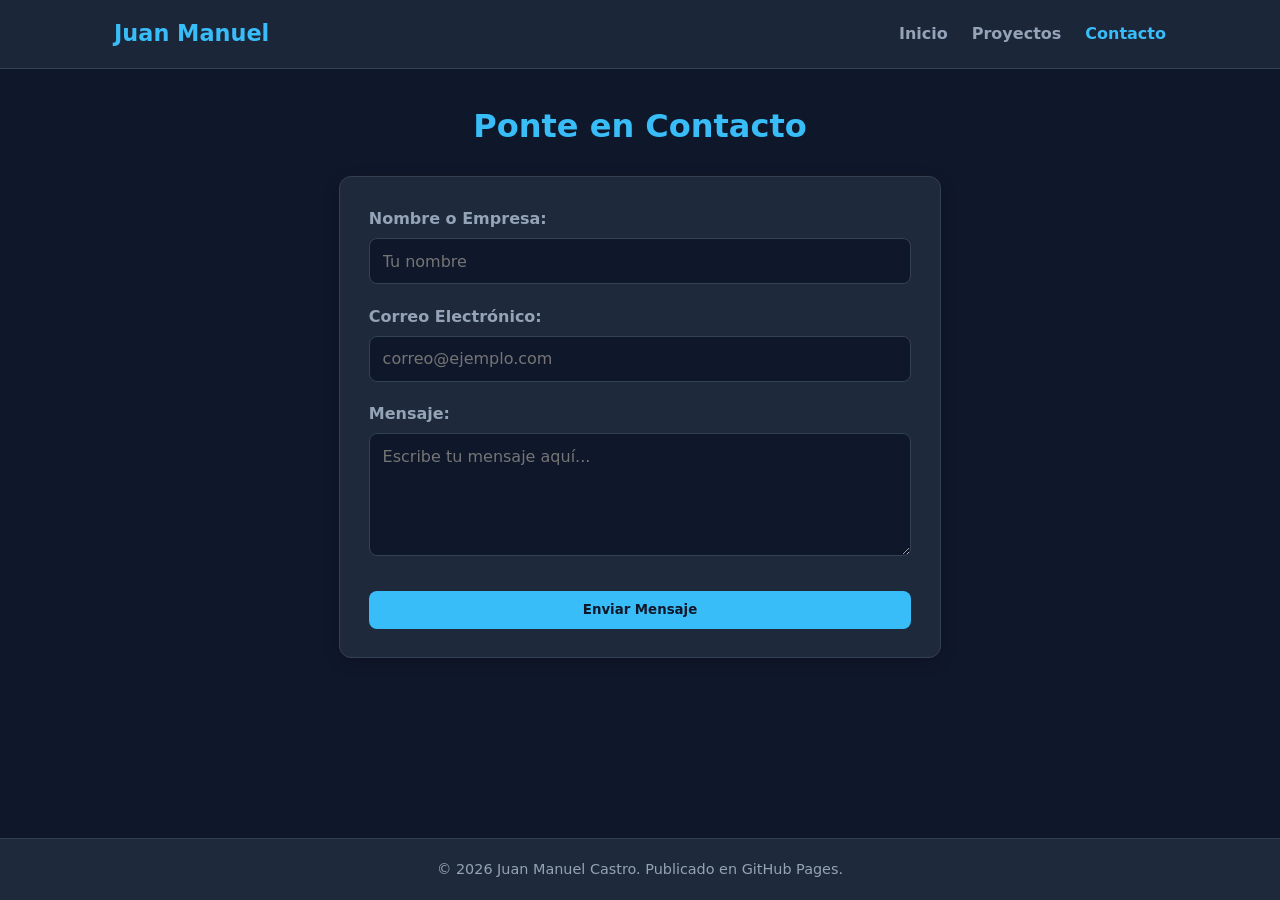
==== contacto.html @ 0cc773a2 "Completado proyecto responsive con 3 páginas y README" ====
<!DOCTYPE html>
<html lang="es">
<head>
    <meta charset="UTF-8">
    <meta name="viewport" content="width=device-width, initial-scale=1.0">
    <title>Contacto | Juan Manuel</title>
    <link rel="stylesheet" href="styles.css">
</head>
<body>
    <header>
        <nav class="navbar">
            <div class="logo">Juan Manuel</div>
            <ul class="nav-links">
                <li><a href="index.html">Inicio</a></li>
                <li><a href="proyectos.html">Proyectos</a></li>
                <li><a href="contacto.html" class="active">Contacto</a></li>
            </ul>
        </nav>
    </header>

    <main class="container" style="max-width: 650px;">
        <h1 class="page-title">Ponte en Contacto</h1>

        <div class="card">
            <form action="https://formspree.io/f/tu-formulario" method="POST" class="contact-form">
                <div class="form-group">
                    <label for="nombre">Nombre o Empresa:</label>
                    <input type="text" id="nombre" name="nombre" placeholder="Tu nombre" required>
                </div>

                <div class="form-group">
                    <label for="email">Correo Electrónico:</label>
                    <input type="email" id="email" name="email" placeholder="correo@ejemplo.com" required>
                </div>

                <div class="form-group">
                    <label for="mensaje">Mensaje:</label>
                    <textarea id="mensaje" name="mensaje" rows="5" placeholder="Escribe tu mensaje aquí..." required></textarea>
                </div>

                <button type="submit" class="btn">Enviar Mensaje</button>
            </form>
        </div>
    </main>

    <footer>
        <p>&copy; 2026 Juan Manuel Castro. Publicado en GitHub Pages.</p>
    </footer>
</body>
</html>
---- styles.css ----
/* Variables de color y fuentes */
:root {
    --bg-primary: #0f172a;
    --bg-card: #1e293b;
    --bg-card-hover: #334155;
    --accent: #38bdf8;
    --accent-hover: #0284c7;
    --text-primary: #f8fafc;
    --text-secondary: #94a3b8;
    --border-color: #334155;
    --radius: 12px;
}

* {
    margin: 0;
    padding: 0;
    box-sizing: border-box;
    font-family: 'Segoe UI', system-ui, -apple-system, sans-serif;
}

body {
    background-color: var(--bg-primary);
    color: var(--text-primary);
    display: flex;
    flex-direction: column;
    min-height: 100vh;
    line-height: 1.6;
}

/* Header & Navegación */
header {
    background-color: rgba(30, 41, 59, 0.9);
    backdrop-filter: blur(8px);
    position: sticky;
    top: 0;
    z-index: 100;
    border-bottom: 1px solid var(--border-color);
}

.navbar {
    display: flex;
    justify-content: space-between;
    align-items: center;
    max-width: 1100px;
    margin: 0 auto;
    padding: 1rem 1.5rem;
}

.logo {
    font-size: 1.4rem;
    font-weight: 700;
    color: var(--accent);
}

.nav-links {
    display: flex;
    list-style: none;
    gap: 1.5rem;
}

.nav-links a {
    color: var(--text-secondary);
    text-decoration: none;
    font-weight: 600;
    transition: color 0.3s ease;
}

.nav-links a:hover, .nav-links a.active {
    color: var(--accent);
}

/* Contenedor principal */
.container {
    max-width: 1100px;
    width: 100%;
    margin: 2rem auto;
    padding: 0 1.5rem;
    flex: 1;
}

.page-title {
    font-size: 2rem;
    margin-bottom: 1.5rem;
    color: var(--accent);
    text-align: center;
}

/* Componente Card */
.card {
    background-color: var(--bg-card);
    padding: 1.8rem;
    border-radius: var(--radius);
    border: 1px solid var(--border-color);
    box-shadow: 0 4px 15px rgba(0, 0, 0, 0.2);
    transition: transform 0.3s ease, border-color 0.3s ease;
}

.card:hover {
    border-color: var(--accent);
    transform: translateY(-3px);
}

.card h2 {
    color: var(--accent);
    margin-bottom: 1rem;
    font-size: 1.3rem;
}

/* Grid Layouts */
.grid-layout {
    display: grid;
    grid-template-columns: 1fr;
    gap: 1.5rem;
}

.cards-grid {
    display: grid;
    grid-template-columns: 1fr;
    gap: 1.5rem;
}

/* Perfil */
.profile-card {
    text-align: center;
}

.avatar {
    width: 130px;
    height: 130px;
    border-radius: 50%;
    margin-bottom: 1rem;
    border: 3px solid var(--accent);
    object-fit: cover;
}

.subtitle {
    color: var(--text-secondary);
    font-size: 1rem;
    margin-bottom: 1rem;
}

/* Badges / Etiquetas de habilidades */
.skills-tags {
    display: flex;
    flex-wrap: wrap;
    gap: 0.6rem;
}

.tag {
    background-color: rgba(56, 189, 248, 0.15);
    color: var(--accent);
    padding: 0.4rem 0.9rem;
    border-radius: 20px;
    font-size: 0.85rem;
    font-weight: 600;
    border: 1px solid rgba(56, 189, 248, 0.3);
}

/* Botones */
.btn {
    display: inline-block;
    padding: 0.7rem 1.4rem;
    background-color: var(--accent);
    color: #0f172a;
    font-weight: bold;
    border-radius: 8px;
    text-decoration: none;
    border: none;
    cursor: pointer;
    transition: background-color 0.3s ease;
    margin-top: 1rem;
}

.btn:hover {
    background-color: var(--accent-hover);
    color: #ffffff;
}

/* Formulario de Contacto */
.contact-form {
    display: flex;
    flex-direction: column;
    gap: 1.2rem;
}

.form-group {
    display: flex;
    flex-direction: column;
    gap: 0.4rem;
}

.form-group label {
    font-weight: 600;
    color: var(--text-secondary);
}

.form-group input,
.form-group textarea {
    padding: 0.8rem;
    border-radius: 8px;
    border: 1px solid var(--border-color);
    background-color: #0f172a;
    color: var(--text-primary);
    font-size: 1rem;
}

.form-group input:focus,
.form-group textarea:focus {
    outline: none;
    border-color: var(--accent);
}

/* Footer */
footer {
    background-color: var(--bg-card);
    text-align: center;
    padding: 1.2rem;
    border-top: 1px solid var(--border-color);
    color: var(--text-secondary);
    font-size: 0.9rem;
}

/* Media Queries para Pantallas Grandes (Tablets y Laptops) */
@media (min-width: 768px) {
    .grid-layout {
        grid-template-columns: 1fr 2fr;
    }

    .cards-grid {
        grid-template-columns: repeat(2, 1fr);
    }

    .profile-card {
        grid-row: span 2;
    }
}
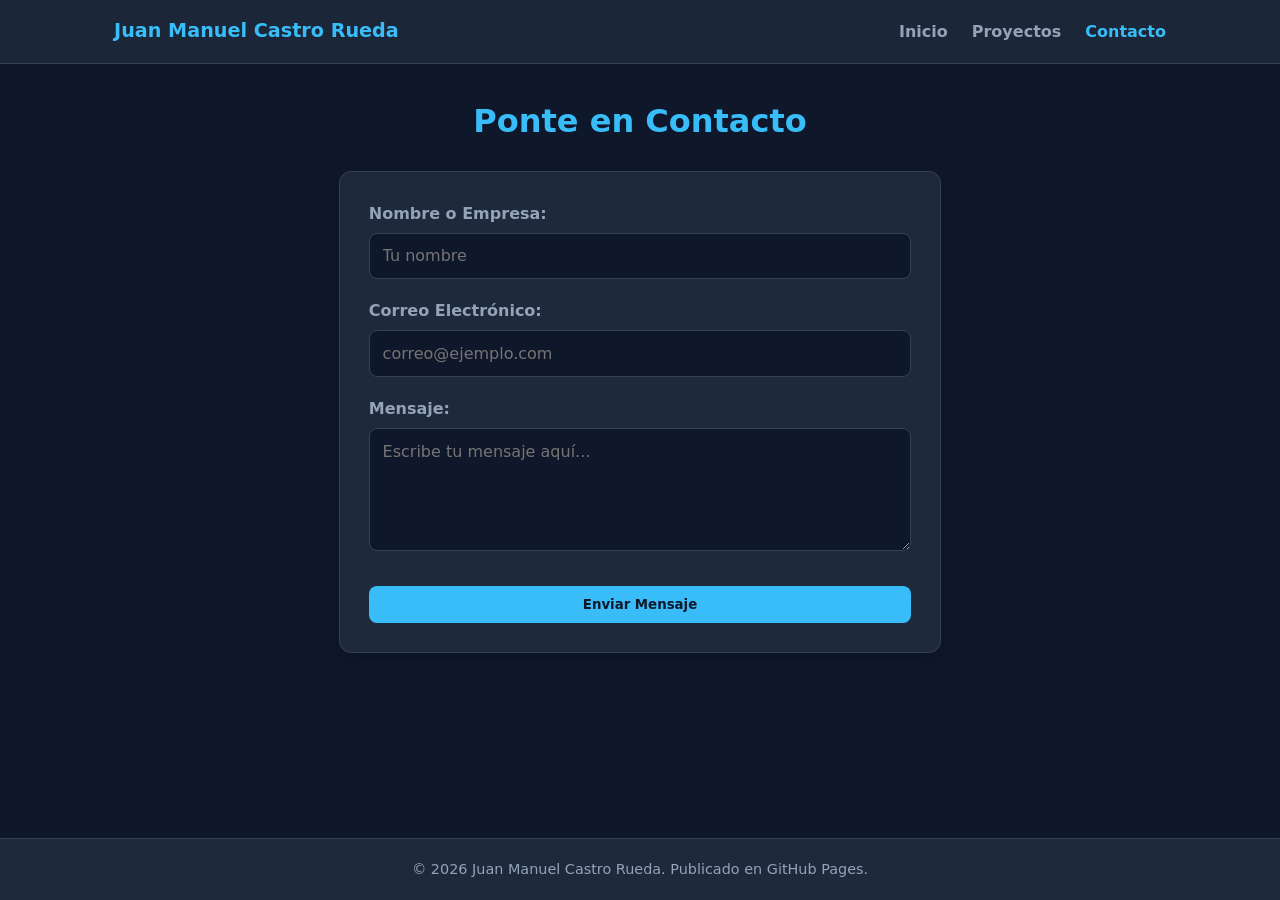
==== commit 84bb0c5e: "Corregida la ruta y nombre de la foto de perfil" ====
--- a/contacto.html
+++ b/contacto.html
@@ -3,13 +3,13 @@
 <head>
     <meta charset="UTF-8">
     <meta name="viewport" content="width=device-width, initial-scale=1.0">
-    <title>Contacto | Juan Manuel</title>
+    <title>Contacto | Juan Manuel Castro Rueda</title>
     <link rel="stylesheet" href="styles.css">
 </head>
 <body>
     <header>
         <nav class="navbar">
-            <div class="logo">Juan Manuel</div>
+            <div class="logo">Juan Manuel Castro Rueda</div>
             <ul class="nav-links">
                 <li><a href="index.html">Inicio</a></li>
                 <li><a href="proyectos.html">Proyectos</a></li>
@@ -44,7 +44,7 @@
     </main>
 
     <footer>
-        <p>&copy; 2026 Juan Manuel Castro. Publicado en GitHub Pages.</p>
+        <p>&copy; 2026 Juan Manuel Castro Rueda. Publicado en GitHub Pages.</p>
     </footer>
 </body>
-</html>+</html>      
--- a/styles.css
+++ b/styles.css
@@ -1,4 +1,4 @@
-/* Variables de color y fuentes */
+
 :root {
     --bg-primary: #0f172a;
     --bg-card: #1e293b;
@@ -27,7 +27,7 @@
     line-height: 1.6;
 }
 
-/* Header & Navegación */
+
 header {
     background-color: rgba(30, 41, 59, 0.9);
     backdrop-filter: blur(8px);
@@ -47,7 +47,7 @@
 }
 
 .logo {
-    font-size: 1.4rem;
+    font-size: 1.2rem;
     font-weight: 700;
     color: var(--accent);
 }
@@ -69,7 +69,7 @@
     color: var(--accent);
 }
 
-/* Contenedor principal */
+
 .container {
     max-width: 1100px;
     width: 100%;
@@ -85,7 +85,7 @@
     text-align: center;
 }
 
-/* Componente Card */
+
 .card {
     background-color: var(--bg-card);
     padding: 1.8rem;
@@ -106,7 +106,7 @@
     font-size: 1.3rem;
 }
 
-/* Grid Layouts */
+
 .grid-layout {
     display: grid;
     grid-template-columns: 1fr;
@@ -119,14 +119,14 @@
     gap: 1.5rem;
 }
 
-/* Perfil */
+
 .profile-card {
     text-align: center;
 }
 
 .avatar {
-    width: 130px;
-    height: 130px;
+    width: 140px;
+    height: 140px;
     border-radius: 50%;
     margin-bottom: 1rem;
     border: 3px solid var(--accent);
@@ -139,7 +139,7 @@
     margin-bottom: 1rem;
 }
 
-/* Badges / Etiquetas de habilidades */
+
 .skills-tags {
     display: flex;
     flex-wrap: wrap;
@@ -156,7 +156,7 @@
     border: 1px solid rgba(56, 189, 248, 0.3);
 }
 
-/* Botones */
+
 .btn {
     display: inline-block;
     padding: 0.7rem 1.4rem;
@@ -176,7 +176,7 @@
     color: #ffffff;
 }
 
-/* Formulario de Contacto */
+
 .contact-form {
     display: flex;
     flex-direction: column;
@@ -210,7 +210,7 @@
     border-color: var(--accent);
 }
 
-/* Footer */
+
 footer {
     background-color: var(--bg-card);
     text-align: center;
@@ -220,7 +220,7 @@
     font-size: 0.9rem;
 }
 
-/* Media Queries para Pantallas Grandes (Tablets y Laptops) */
+
 @media (min-width: 768px) {
     .grid-layout {
         grid-template-columns: 1fr 2fr;
